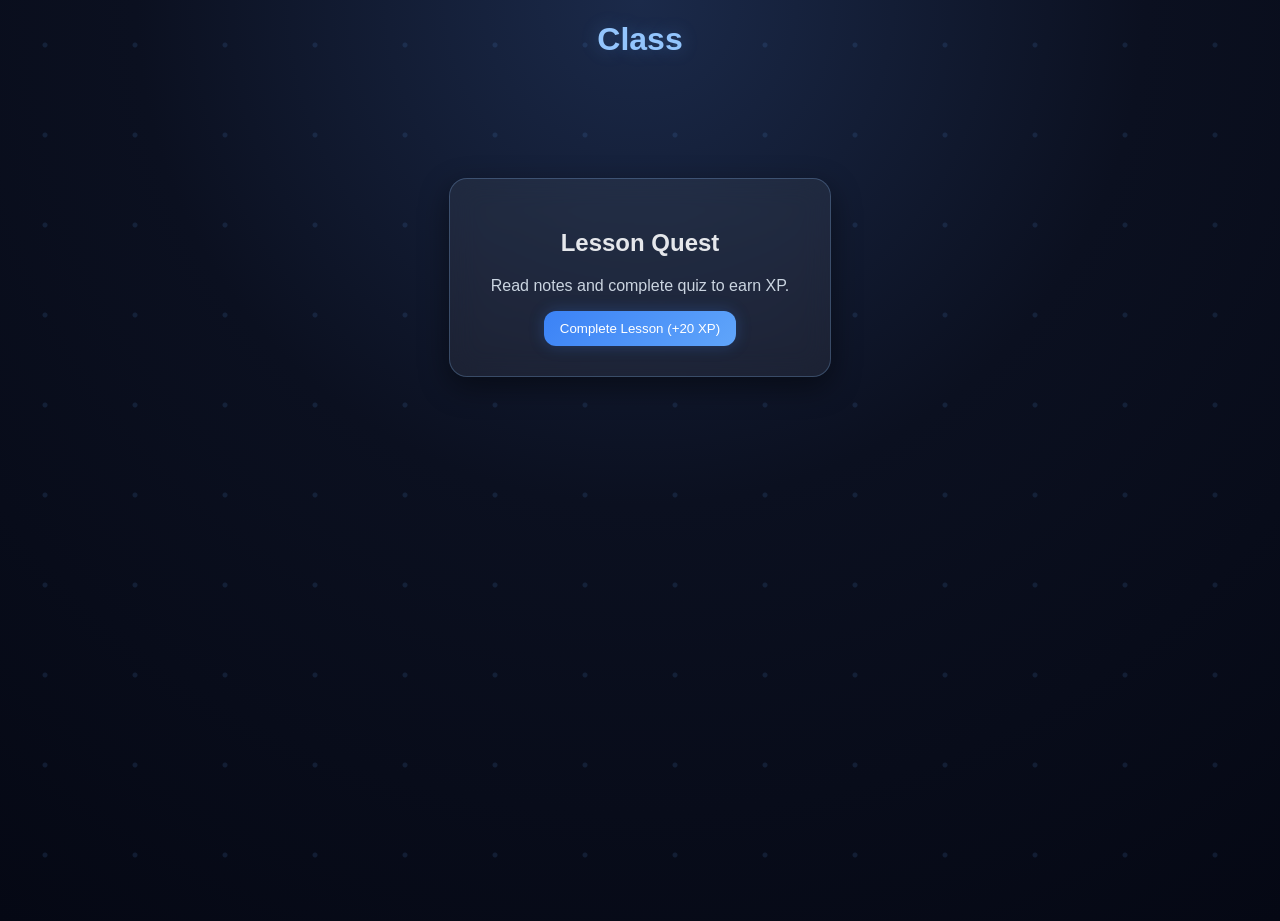
==== class.html @ ccba2416 "Create class.html" ====
<!DOCTYPE html>
<html>
<head>
  <title>Class Module</title>
  <link rel="stylesheet" href="styles.css">
</head>

<body>

  <h1 id="classTitle">Class</h1>

  <div class="center-card">
    <h2>Lesson Quest</h2>
    <p>Read notes and complete quiz to earn XP.</p>

    <button onclick="completeLesson()">Complete Lesson (+20 XP)</button>
  </div>

  <script src="class.js"></script>

</body>
</html>
---- styles.css ----
/* =========================
   VERMEIL QUEST DESIGN SYSTEM
   ========================= */

body {
  margin: 0;
  font-family: "Poppins", sans-serif;
  text-align: center;
  color: #e5e7eb;
  min-height: 100vh;

  /* fantasy-tech gradient */
  background: radial-gradient(circle at top, #1b2a4a, #0b1020 45%, #050814);
  overflow-x: hidden;
}

/* floating magic particles */
body::before {
  content: "";
  position: fixed;
  inset: 0;
  background: radial-gradient(circle, rgba(96,165,250,0.12) 2px, transparent 3px);
  background-size: 90px 90px;
  animation: drift 25s linear infinite;
  pointer-events: none;
  z-index: 0;
}

@keyframes drift {
  from { transform: translateY(0px); }
  to { transform: translateY(-250px); }
}

/* ensure content above particles */
h1, h2, p, div, input, button {
  position: relative;
  z-index: 1;
}

/* =========================
   GLASS CARD BASE (ONE STYLE ONLY)
   ========================= */

.card,
.profile-card,
.center-card,
.class-card {
  background: rgba(255, 255, 255, 0.06);
  border: 1px solid rgba(147, 197, 253, 0.25);
  backdrop-filter: blur(14px);
  border-radius: 18px;
  box-shadow: 0 10px 30px rgba(0,0,0,0.45);
  transition: all 0.25s ease;
  color: #e5e7eb;
}

/* =========================
   LOGIN CARD
   ========================= */

.center-card {
  width: 320px;
  margin: 120px auto;
  padding: 30px;
}

/* =========================
   INPUTS
   ========================= */

input {
  padding: 10px;
  border-radius: 10px;
  border: 1px solid rgba(147,197,253,0.25);
  width: 80%;
  background: rgba(0,0,0,0.35);
  color: white;
  outline: none;
}

/* =========================
   BUTTONS (ABILITY STYLE)
   ========================= */

button {
  background: linear-gradient(135deg, #3b82f6, #60a5fa);
  border: none;
  padding: 10px 16px;
  border-radius: 12px;
  color: white;
  cursor: pointer;
  font-weight: 500;
  transition: all 0.2s ease;
  box-shadow: 0 0 15px rgba(59,130,246,0.25);
}

button:hover {
  transform: translateY(-3px) scale(1.03);
  box-shadow: 0 0 25px rgba(59,130,246,0.5);
}

/* =========================
   PROFILE CARD
   ========================= */

.profile-card {
  width: 320px;
  margin: 20px auto;
  padding: 20px;
}

/* =========================
   CLASS GRID
   ========================= */

.class-grid {
  display: flex;
  justify-content: center;
  flex-wrap: wrap;
  gap: 18px;
  margin-top: 20px;
}

/* CLASS CARD */
.class-card {
  width: 160px;
  padding: 20px;
  cursor: pointer;
}

.class-card:hover {
  transform: translateY(-6px);
  box-shadow: 0 0 25px rgba(59,130,246,0.5);
  border-color: #60a5fa;
}

/* =========================
   XP POPUP ANIMATION
   ========================= */

.xp-popup {
  position: fixed;
  top: 20px;
  right: 20px;
  background: linear-gradient(135deg, #3b82f6, #60a5fa);
  padding: 10px 15px;
  border-radius: 12px;
  color: white;
  font-weight: 600;
  box-shadow: 0 0 25px rgba(59,130,246,0.4);
  animation: fade 1.2s ease forwards;
  z-index: 999;
}

@keyframes fade {
  0% { opacity: 0; transform: translateY(-10px); }
  20% { opacity: 1; }
  100% { opacity: 0; transform: translateY(-25px); }
}

/* =========================
   TEXT STYLING
   ========================= */

h1 {
  color: #93c5fd;
  text-shadow: 0 0 18px rgba(96,165,250,0.3);
}

p {
  color: #cbd5e1;
}
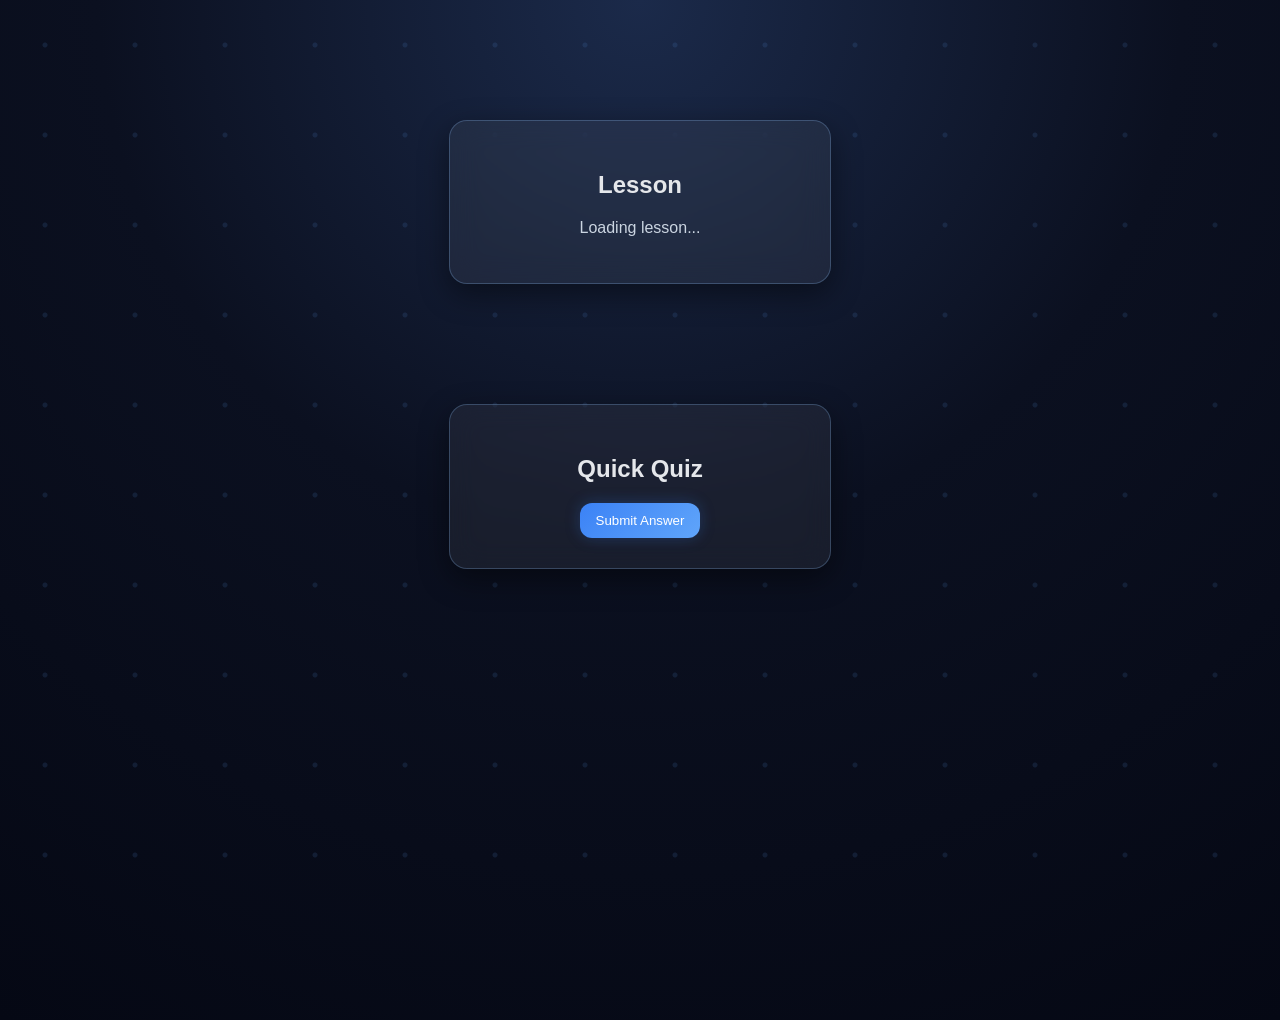
==== commit 2bccbe6c: "Update class.html" ====
--- a/class.html
+++ b/class.html
@@ -7,13 +7,25 @@
 
 <body>
 
-  <h1 id="classTitle">Class</h1>
+  <h1 id="classTitle"></h1>
 
+  <!-- LESSON -->
   <div class="center-card">
-    <h2>Lesson Quest</h2>
-    <p>Read notes and complete quiz to earn XP.</p>
+    <h2>Lesson</h2>
+    <p id="lessonText">
+      Loading lesson...
+    </p>
+  </div>
 
-    <button onclick="completeLesson()">Complete Lesson (+20 XP)</button>
+  <!-- QUIZ -->
+  <div class="center-card">
+    <h2>Quick Quiz</h2>
+
+    <p id="question"></p>
+
+    <div id="choices"></div>
+
+    <button onclick="submitAnswer()">Submit Answer</button>
   </div>
 
   <script src="class.js"></script>
